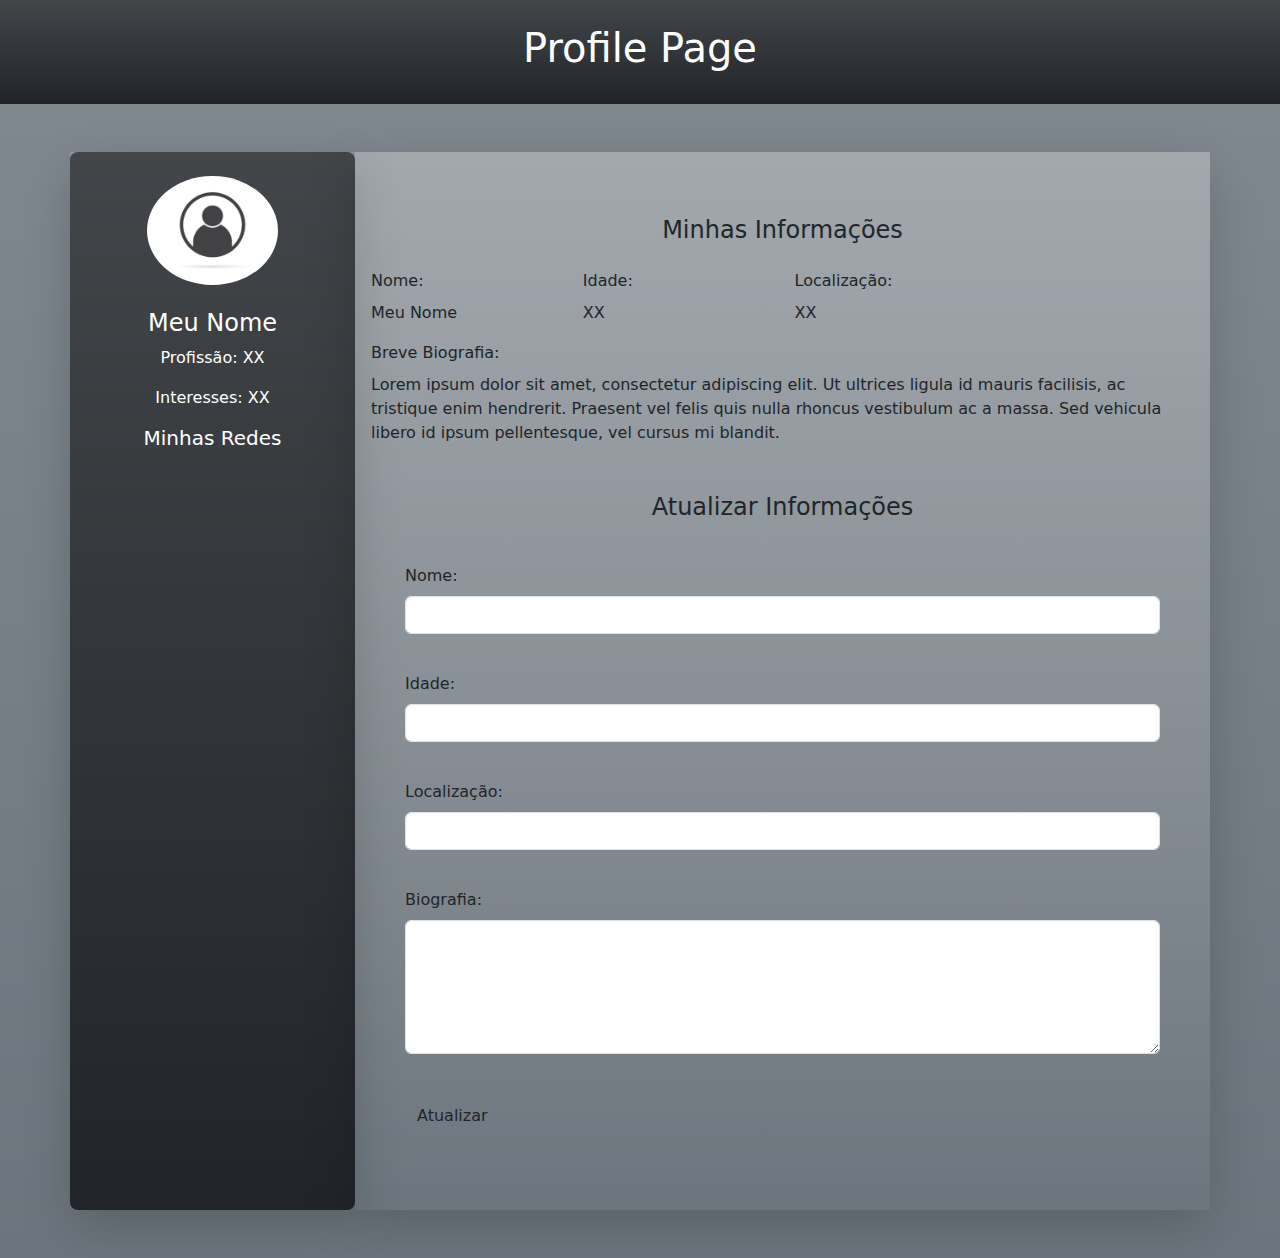
==== main.html @ cc978566 "Fazendo algumas alterações do "esqueleto" ." ====
<!DOCTYPE html>
<html lang="pt-br">
  <head>
    <meta charset="UTF-8" />
    <meta name="viewport" content="width=device-width, initial-scale=1" />
    <title>Minha Página</title>
    <link
      rel="stylesheet"
      href="https://cdn.jsdelivr.net/npm/bootstrap@5.1.3/dist/css/bootstrap.min.css"
      />
    <link
      rel="stylesheet"
      href="https://cdnjs.cloudflare.com/ajax/libs/font-awesome/6.4.0/css/all.min.css"
      integrity="sha512-iecdLmaskl7CVkqkXNQ/ZH/XLlvWZOJyj7Yy7tcenmpD1ypASozpmT/E0iPtmFIB46ZmdtAc9eNBvH0H/ZpiBw=="
      crossorigin="anonymous"
      referrerpolicy="no-referrer"
      />
    <script
      src="https://cdnjs.cloudflare.com/ajax/libs/font-awesome/6.4.0/js/all.min.js"
      integrity="sha512-fD9DI5bZwQxOi7MhYWnnNPlvXdp/2Pj3XSTRrFs5FQa4mizyGLnJcN6tuvUS6LbmgN1ut+XGSABKvjN0H6Aoow=="
      crossorigin="anonymous"
      referrerpolicy="no-referrer"></script>
  </head>
  <body class="bg-gradient bg-secondary">
    <!--  -->

    <header class="bg-gradient bg-dark navbar-nav">
      <a href="/main.html" class="text-decoration-none">
        <h1 class="text-center text-white py-4">Profile Page</h1>
      </a>
    </header>

    <main>
      <div class="container my-5 bg-gradient">
        <div class="row">
          <div class="col-12 col-md-3 text-center bg-dark bg-gradient text-white rounded-3 shadow-lg">
            <img
              src="/src/assets/istockphoto-1210939712-612x612.jpg"
              class="img-fluid rounded-circle mb-4 mt-4 w-50"
              alt="Minha Foto"
              />
            <h2 class="h4">Meu Nome</h2>
            <p>Profissão: XX</p>
            <p>Interesses: XX</p>
            <h2 class="h5">Minhas Redes</h2>
            <div class="mb-3">
              <a href="https://www.linkedin.com/"><i class="fa-brands
                  fa-linkedin fa-xl"></i></a>
              <a href="https://github.com/"><i class="fa-brands fa-github
                  fa-xl"></i></a>
              <a href="https://twitter.com/"><i class="fa-brands fa-twitter
                  fa-xl"></i></a>
              <a href="https://stackoverflow.com/"><i class="fa-brands
                  fa-stack-overflow fa-xl"></i></a>
            </div>
            <img src="" alt="" />
          </div>
          <div class="col-12 col-md-9 bg-gradient shadow-lg p-3 color">
            <h2 class="h4 mb-4 mt-5 text-center">Minhas Informações</h2>
            <div class="row mb-3">
              <div class="col-12 col-md-3">
                <label for="name" class="form-label">Nome:</label>
                <p class="mb-0">Meu Nome</p>
              </div>
              <div class="col-12 col-md-3">
                <label for="age" class="form-label">Idade:</label>
                <p class="mb-0">XX</p>
              </div>
              <div class="col-12 col-md-6">
                <label for="location" class="form-label">Localização:</label>
                <p class="mb-0">XX</p>
              </div>
            </div>
            <div class="mb-3">
              <label for="bio" class="form-label">Breve Biografia:</label>
              <p>
                Lorem ipsum dolor sit amet, consectetur adipiscing elit. Ut
                ultrices ligula id mauris facilisis, ac tristique enim
                hendrerit.
                Praesent vel felis quis nulla rhoncus vestibulum ac a massa. Sed
                vehicula libero id ipsum pellentesque, vel cursus mi blandit.
              </p>
            </div>
            <h2 class="h4 mb-2 mt-5 text-center">Atualizar Informações</h2>
            <form action="" method="post" class="alert">
              <div class="mb-1 alert">
                <label for="name" class="form-label">Nome:</label>
                <input
                  type="text"
                  id="name"
                  name="name"
                  class="form-control"
                  required
                  />
              </div>
              <div class="mb-1 alert">
                <label for="age" class="form-label ">Idade:</label>
                <input
                  type="number"
                  id="age"
                  name="age"
                  class="form-control"
                  required
                  />
              </div>
              <div class="mb-1 alert">
                <label for="location" class="form-label">Localização:</label>
                <input
                  type="text"
                  id="location"
                  name="location"
                  class="form-control"
                  required
                  />
              </div>
              <div class="mb-1 alert">
                <label for="bio" class="form-label">Biografia:</label>
                <textarea
                  id="bio"
                  name="bio"
                  class="form-control"
                  rows="5"
                  required></textarea>
              </div>
              <div class="container mt-3 ">
                <button type="reset" class="btn-dark alert btn-primary " id="submit" onclick="submit()">Atualizar</button>
              </div>
            </form>
          </div>
        </div>
      </div>
    </main>
    <script src="https://cdn.jsdelivr.net/npm/bootstrap@5.1.3/dist/js/bootstrap.bundle.min.js"></script>
    <script src="src/js/main.js"></script>
  </body>
</html>
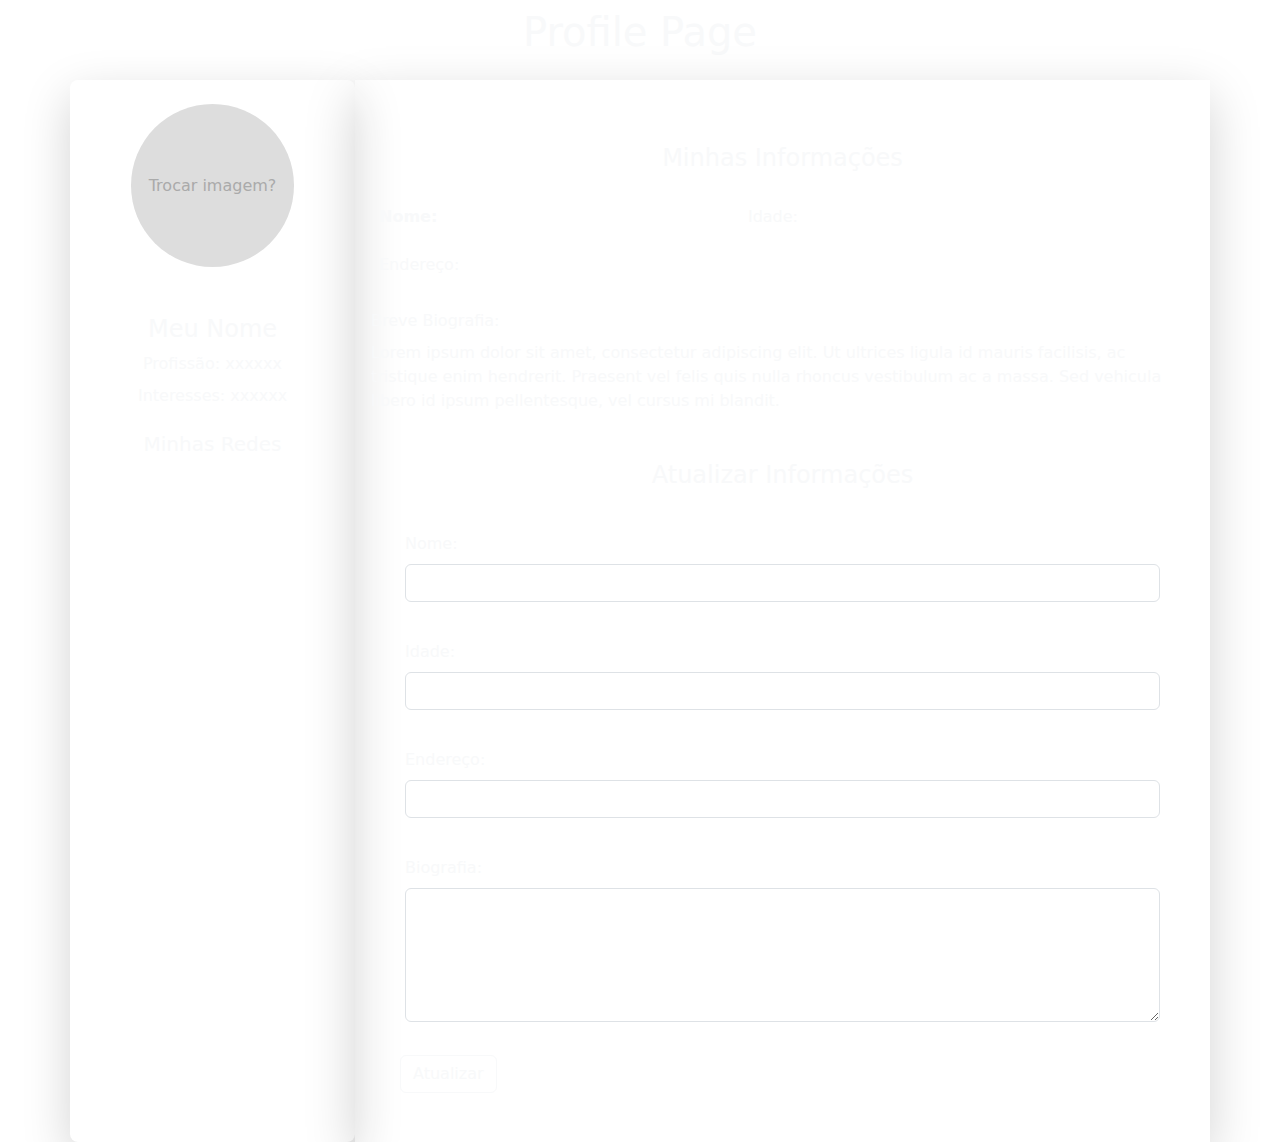
==== commit 29e6155d: "Breves ajustes na estilização" ====
--- a/main.html
+++ b/main.html
@@ -4,71 +4,68 @@
     <meta charset="UTF-8" />
     <meta name="viewport" content="width=device-width, initial-scale=1" />
     <title>Minha Página</title>
-    <link
-      rel="stylesheet"
-      href="https://cdn.jsdelivr.net/npm/bootstrap@5.1.3/dist/css/bootstrap.min.css"
-      />
-    <link
-      rel="stylesheet"
+    <link rel="stylesheet"
       href="https://cdnjs.cloudflare.com/ajax/libs/font-awesome/6.4.0/css/all.min.css"
       integrity="sha512-iecdLmaskl7CVkqkXNQ/ZH/XLlvWZOJyj7Yy7tcenmpD1ypASozpmT/E0iPtmFIB46ZmdtAc9eNBvH0H/ZpiBw=="
-      crossorigin="anonymous"
-      referrerpolicy="no-referrer"
-      />
-    <script
-      src="https://cdnjs.cloudflare.com/ajax/libs/font-awesome/6.4.0/js/all.min.js"
-      integrity="sha512-fD9DI5bZwQxOi7MhYWnnNPlvXdp/2Pj3XSTRrFs5FQa4mizyGLnJcN6tuvUS6LbmgN1ut+XGSABKvjN0H6Aoow=="
-      crossorigin="anonymous"
-      referrerpolicy="no-referrer"></script>
+      crossorigin="anonymous" referrerpolicy="no-referrer"/>
+      <link rel="stylesheet" href="/src/css/bootstrap.css">
   </head>
-  <body class="bg-gradient bg-secondary">
-    <!--  -->
-
-    <header class="bg-gradient bg-dark navbar-nav">
+  <body class="text-black">
+    <header class="bg-gradient navbar-nav mb-2">
       <a href="/main.html" class="text-decoration-none">
-        <h1 class="text-center text-white py-4">Profile Page</h1>
+        <h1 class="text-center text-light  py-2 h1">Profile Page</h1>
       </a>
     </header>
+    <main class="text-light">
+      <div class="container bg-gradient">
+        <div class="rounded-circle row">
+          <div
+            class="col-12 col-md-3 text-center text-light
+            rounded-3 bg-transparent shadow-lg">
+            
+          
+            <div class="col-10 m-auto mb-5">
+              <!-- <img
+              src="/src/assets/istockphoto-1210939712-612x612.jpg"
+              class="img-fluid rounded-circle mt-4 w-50"
+              alt="Minha Foto"
+              /> -->
+              <label class="picture img-fluid rounded-circle mt-4 w-75 d-flex m-auto" tabindex="0">
+                <input type="file" accept="image/*" class="picture-input">
+                <span class="picture-image">Trocar imagem?</span>
+              </label>
+            </div>
 
-    <main>
-      <div class="container my-5 bg-gradient">
-        <div class="row">
-          <div class="col-12 col-md-3 text-center bg-dark bg-gradient text-white rounded-3 shadow-lg">
-            <img
-              src="/src/assets/istockphoto-1210939712-612x612.jpg"
-              class="img-fluid rounded-circle mb-4 mt-4 w-50"
-              alt="Minha Foto"
-              />
-            <h2 class="h4">Meu Nome</h2>
-            <p>Profissão: XX</p>
-            <p>Interesses: XX</p>
-            <h2 class="h5">Minhas Redes</h2>
-            <div class="mb-3">
-              <a href="https://www.linkedin.com/"><i class="fa-brands
+            <h2 class="h4" id="profileName">Meu Nome</h2>
+            <p class="d-block mb-2">Profissão: <span id="profileProfessional">xxxxxx</span></p>
+            <p class="d-block mb-2">Interesses: <span id="profileProfessional">xxxxxx</span></p>
+            <h2 class="h5 mt-4">Minhas Redes</h2>
+            <div class="mb-3 mt-4">
+              <a href="https://www.linkedin.com/" target="_blank" class="link-light m-2"><i class="fa-brands
                   fa-linkedin fa-xl"></i></a>
-              <a href="https://github.com/"><i class="fa-brands fa-github
+              <a href="https://github.com/" target="_blank" class="link-light m-2"><i class="fa-brands fa-github
                   fa-xl"></i></a>
-              <a href="https://twitter.com/"><i class="fa-brands fa-twitter
+              <a href="https://twitter.com/" target="_blank" class="link-light m-2"><i class="fa-brands fa-twitter
                   fa-xl"></i></a>
-              <a href="https://stackoverflow.com/"><i class="fa-brands
+              <a href="https://stackoverflow.com/" target="_blank" class="link-light m-2"><i class="fa-brands
                   fa-stack-overflow fa-xl"></i></a>
             </div>
             <img src="" alt="" />
           </div>
-          <div class="col-12 col-md-9 bg-gradient shadow-lg p-3 color">
+          <div class="col-12 col-md-9 shadow-lg p-3 color bg-body bg-opacity-10">
             <h2 class="h4 mb-4 mt-5 text-center">Minhas Informações</h2>
             <div class="row mb-3">
-              <div class="col-12 col-md-3">
-                <label for="name" class="form-label">Nome:</label>
-                <p class="mb-0">Meu Nome</p>
+              <div class="col-12 col-md-5 m-2">
+                <label for="name" class="form-label"><strong>Nome:</strong> </label>
+                <span class="text-white-50 m-2">Meu nome</span>
               </div>
-              <div class="col-12 col-md-3">
+              <div class="col-12 col-md-5 m-2">
                 <label for="age" class="form-label">Idade:</label>
-                <p class="mb-0">XX</p>
+                <span class="text-white-50 m-2">Minha idade</span>
               </div>
-              <div class="col-12 col-md-6">
-                <label for="location" class="form-label">Localização:</label>
-                <p class="mb-0">XX</p>
+              <div class="col-12 col-md-5 m-2">
+                <label for="location" class="form-label">Endereço:</label>
+                <span class="text-white-50 m-2">Meu endereço</span>
               </div>
             </div>
             <div class="mb-3">
@@ -76,9 +73,9 @@
               <p>
                 Lorem ipsum dolor sit amet, consectetur adipiscing elit. Ut
                 ultrices ligula id mauris facilisis, ac tristique enim
-                hendrerit.
-                Praesent vel felis quis nulla rhoncus vestibulum ac a massa. Sed
-                vehicula libero id ipsum pellentesque, vel cursus mi blandit.
+                hendrerit. Praesent vel felis quis nulla rhoncus vestibulum ac a
+                massa. Sed vehicula libero id ipsum pellentesque, vel cursus mi
+                blandit.
               </p>
             </div>
             <h2 class="h4 mb-2 mt-5 text-center">Atualizar Informações</h2>
@@ -89,27 +86,28 @@
                   type="text"
                   id="name"
                   name="name"
-                  class="form-control"
+                  class="form-control form-control text-light bg-transparent"
                   required
                   />
               </div>
               <div class="mb-1 alert">
-                <label for="age" class="form-label ">Idade:</label>
+                <label for="age" class="form-label">Idade:</label>
                 <input
                   type="number"
                   id="age"
                   name="age"
-                  class="form-control"
+                  class="form-control form-control text-light bg-transparent"
+                     min="18"
                   required
                   />
               </div>
               <div class="mb-1 alert">
-                <label for="location" class="form-label">Localização:</label>
+                <label for="location" class="form-label">Endereço:</label>
                 <input
                   type="text"
                   id="location"
                   name="location"
-                  class="form-control"
+                  class="form-control form-control text-light bg-transparent"
                   required
                   />
               </div>
@@ -118,19 +116,25 @@
                 <textarea
                   id="bio"
                   name="bio"
-                  class="form-control"
+                     class="form-control form-control text-light bg-transparent"
                   rows="5"
                   required></textarea>
               </div>
-              <div class="container mt-3 ">
-                <button type="reset" class="btn-dark alert btn-primary " id="submit" onclick="submit()">Atualizar</button>
+              <div class="container mt-3">
+                <button
+                  type="button"
+                  class="btn  bg-transparent text-light border-opacity-100 border-light border-1"
+                  id="submit"
+                  onclick="submit()">
+                  Atualizar
+                </button>
               </div>
             </form>
           </div>
         </div>
       </div>
     </main>
-    <script src="https://cdn.jsdelivr.net/npm/bootstrap@5.1.3/dist/js/bootstrap.bundle.min.js"></script>
-    <script src="src/js/main.js"></script>
+      <script src="/js/bootstrap.js"></script>
+      <script src="/js/main.js"></script>
   </body>
 </html>
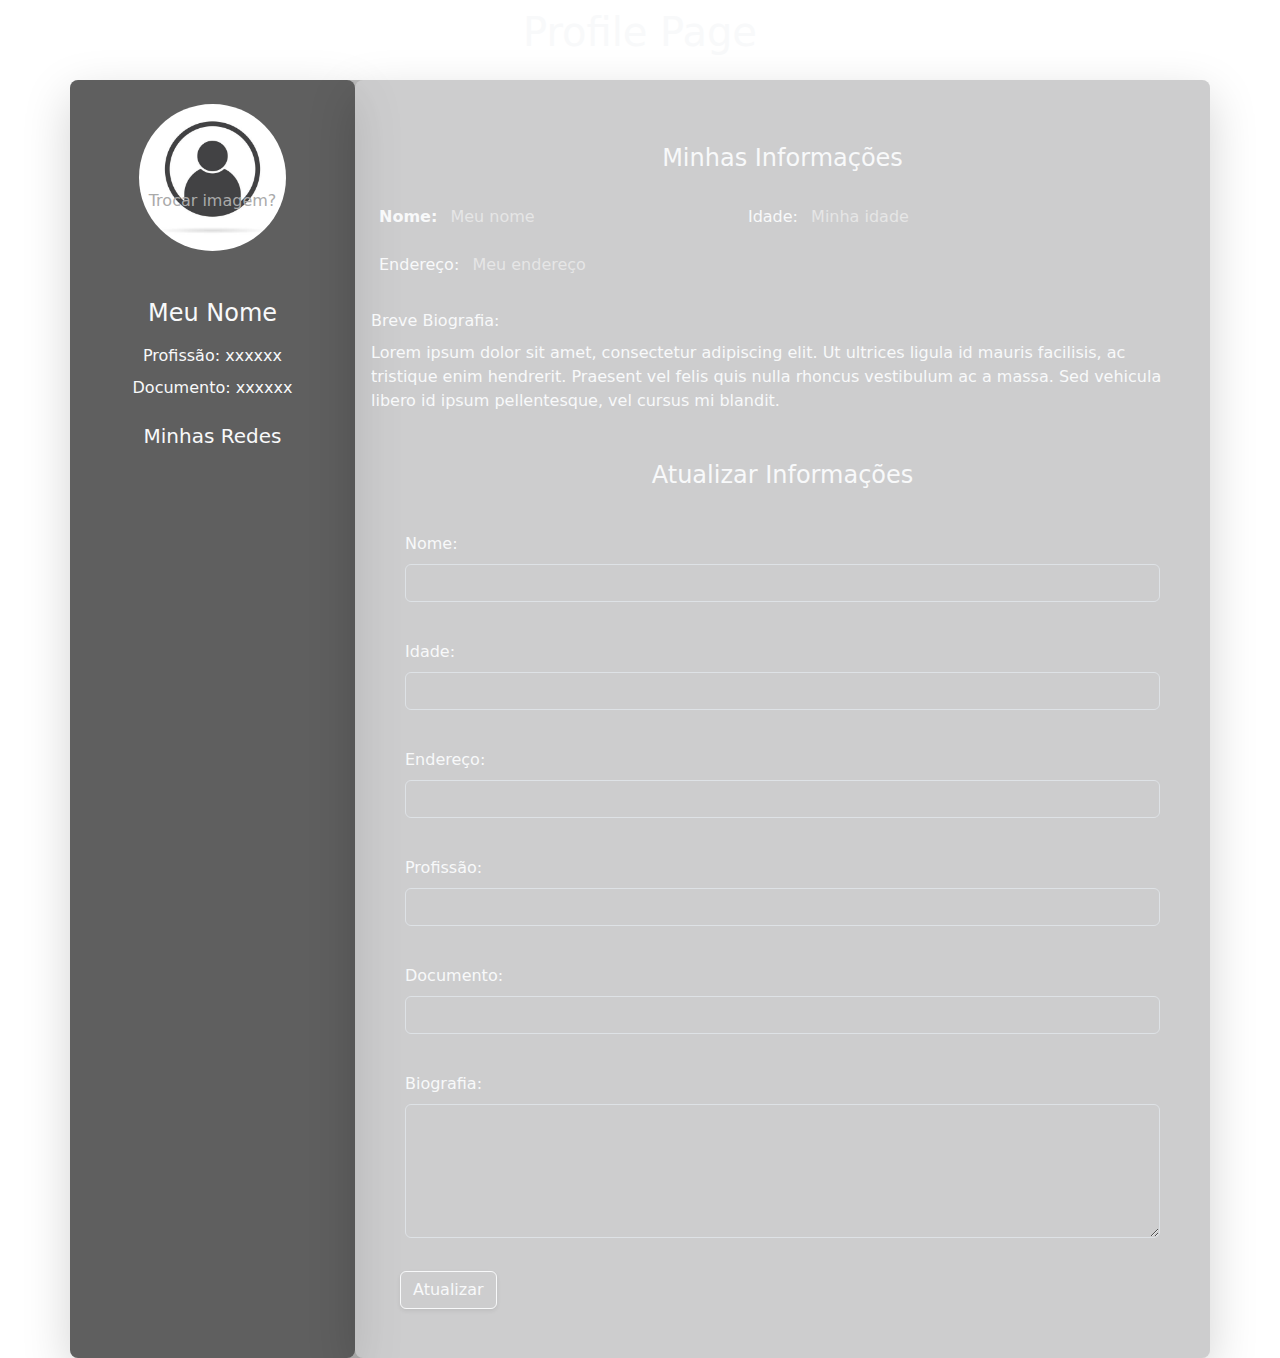
==== commit 1ca655a6: "Ultimos ajustes estéticos e intuítod de iniciar JS." ====
--- a/main.html
+++ b/main.html
@@ -17,42 +17,42 @@
       </a>
     </header>
     <main class="text-light">
-      <div class="container bg-gradient">
-        <div class="rounded-circle row">
+      <div class="container bg-gradient rounded-3">
+        <div class="rounded-3 row bg-black bg-opacity-25">
           <div
             class="col-12 col-md-3 text-center text-light
-            rounded-3 bg-transparent shadow-lg">
+            rounded-3 bg-opacity-50 bg-black shadow-lg">
             
           
-            <div class="col-10 m-auto mb-5">
+            <div class="col-10 mb-5 img-fluid mt-4 w-75 m-auto">
               <!-- <img
               src="/src/assets/istockphoto-1210939712-612x612.jpg"
               class="img-fluid rounded-circle mt-4 w-50"
               alt="Minha Foto"
               /> -->
-              <label class="picture img-fluid rounded-circle mt-4 w-75 d-flex m-auto" tabindex="0">
+              <label class="picture rounded-circle mt-4 w-75 d-flex m-auto" tabindex="0">
                 <input type="file" accept="image/*" class="picture-input">
-                <span class="picture-image">Trocar imagem?</span>
+                <span class="picture-image mt-5">Trocar imagem?</span>
               </label>
             </div>
 
-            <h2 class="h4" id="profileName">Meu Nome</h2>
-            <p class="d-block mb-2">Profissão: <span id="profileProfessional">xxxxxx</span></p>
-            <p class="d-block mb-2">Interesses: <span id="profileProfessional">xxxxxx</span></p>
+            <h2 class="h4 mb-3" id="profileName">Meu Nome</h2>
+            <label for="profession" class="d-block mb-2">Profissão: <span id="profileProfessional">xxxxxx</span></label>
+            <label for="numberDocument" class="d-block mb-2">Documento: <span id="profileProfessional">xxxxxx</span></label>
             <h2 class="h5 mt-4">Minhas Redes</h2>
             <div class="mb-3 mt-4">
-              <a href="https://www.linkedin.com/" target="_blank" class="link-light m-2"><i class="fa-brands
+              <a href="https://www.linkedin.com/" target="_blank" class="link-light m-1"><i class="fa-brands
                   fa-linkedin fa-xl"></i></a>
-              <a href="https://github.com/" target="_blank" class="link-light m-2"><i class="fa-brands fa-github
+              <a href="https://github.com/" target="_blank" class="link-light m-1"><i class="fa-brands fa-github
                   fa-xl"></i></a>
-              <a href="https://twitter.com/" target="_blank" class="link-light m-2"><i class="fa-brands fa-twitter
+              <a href="https://twitter.com/" target="_blank" class="link-light m-1"><i class="fa-brands fa-twitter
                   fa-xl"></i></a>
-              <a href="https://stackoverflow.com/" target="_blank" class="link-light m-2"><i class="fa-brands
+              <a href="https://stackoverflow.com/" target="_blank" class="link-light m-1"><i class="fa-brands
                   fa-stack-overflow fa-xl"></i></a>
             </div>
             <img src="" alt="" />
           </div>
-          <div class="col-12 col-md-9 shadow-lg p-3 color bg-body bg-opacity-10">
+          <div class="col-12 col-md-9 shadow-lg p-3 bg-light bg-opacity-25 rounded-3">
             <h2 class="h4 mb-4 mt-5 text-center">Minhas Informações</h2>
             <div class="row mb-3">
               <div class="col-12 col-md-5 m-2">
@@ -112,6 +112,26 @@
                   />
               </div>
               <div class="mb-1 alert">
+                <label for="location" class="form-label">Profissão:</label>
+                <input
+                  type="text"
+                  id="profession"
+                  name="profession"
+                  class="form-control form-control text-light bg-transparent"
+                  required
+                  />
+              </div>
+              <div class="mb-1 alert">
+                <label for="location" class="form-label">Documento:</label>
+                <input
+                  type="text"
+                  id="numberDocument"
+                  name="numberDocument"
+                  class="form-control form-control text-light bg-transparent"
+                  required
+                  />
+              </div>
+              <div class="mb-1 alert">
                 <label for="bio" class="form-label">Biografia:</label>
                 <textarea
                   id="bio"
@@ -123,7 +143,7 @@
               <div class="container mt-3">
                 <button
                   type="button"
-                  class="btn  bg-transparent text-light border-opacity-100 border-light border-1"
+                  class="btn shadow-sm bg-transparent text-light border-opacity-100 border-light border-1"
                   id="submit"
                   onclick="submit()">
                   Atualizar
